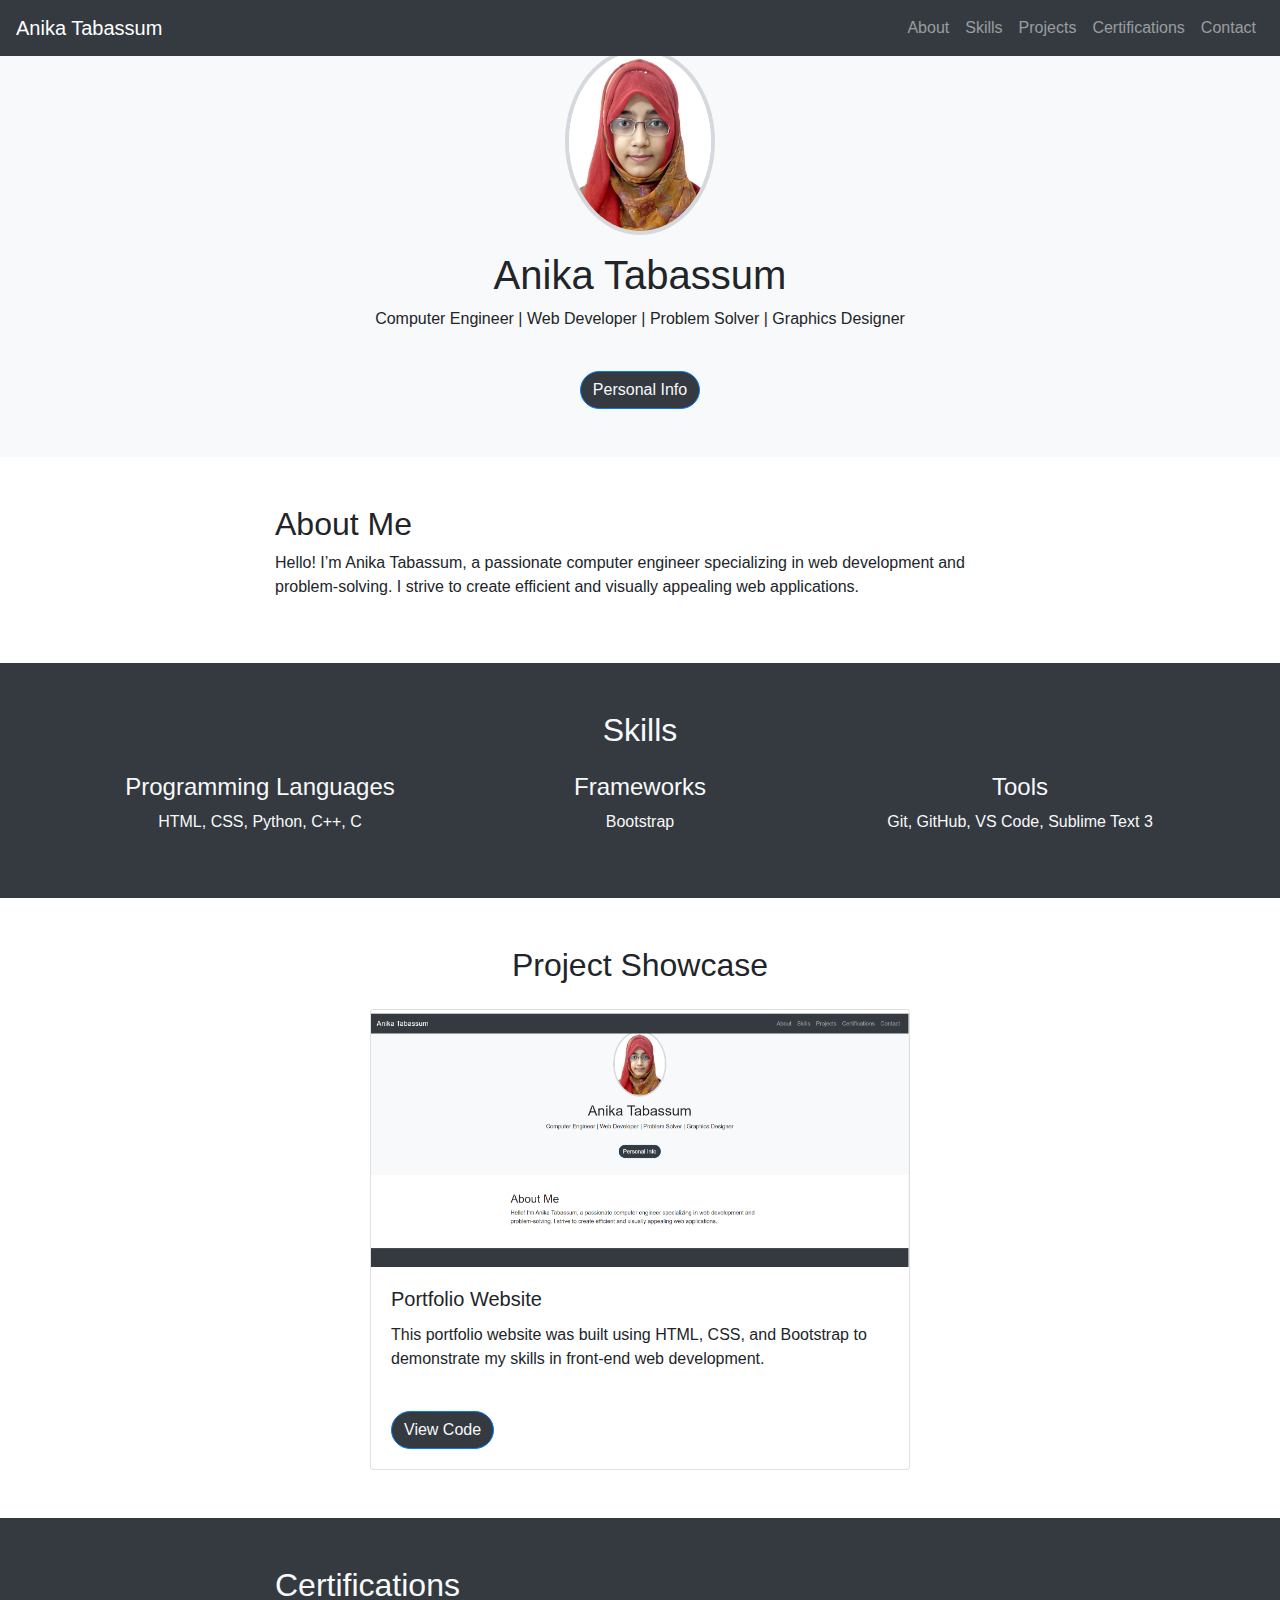
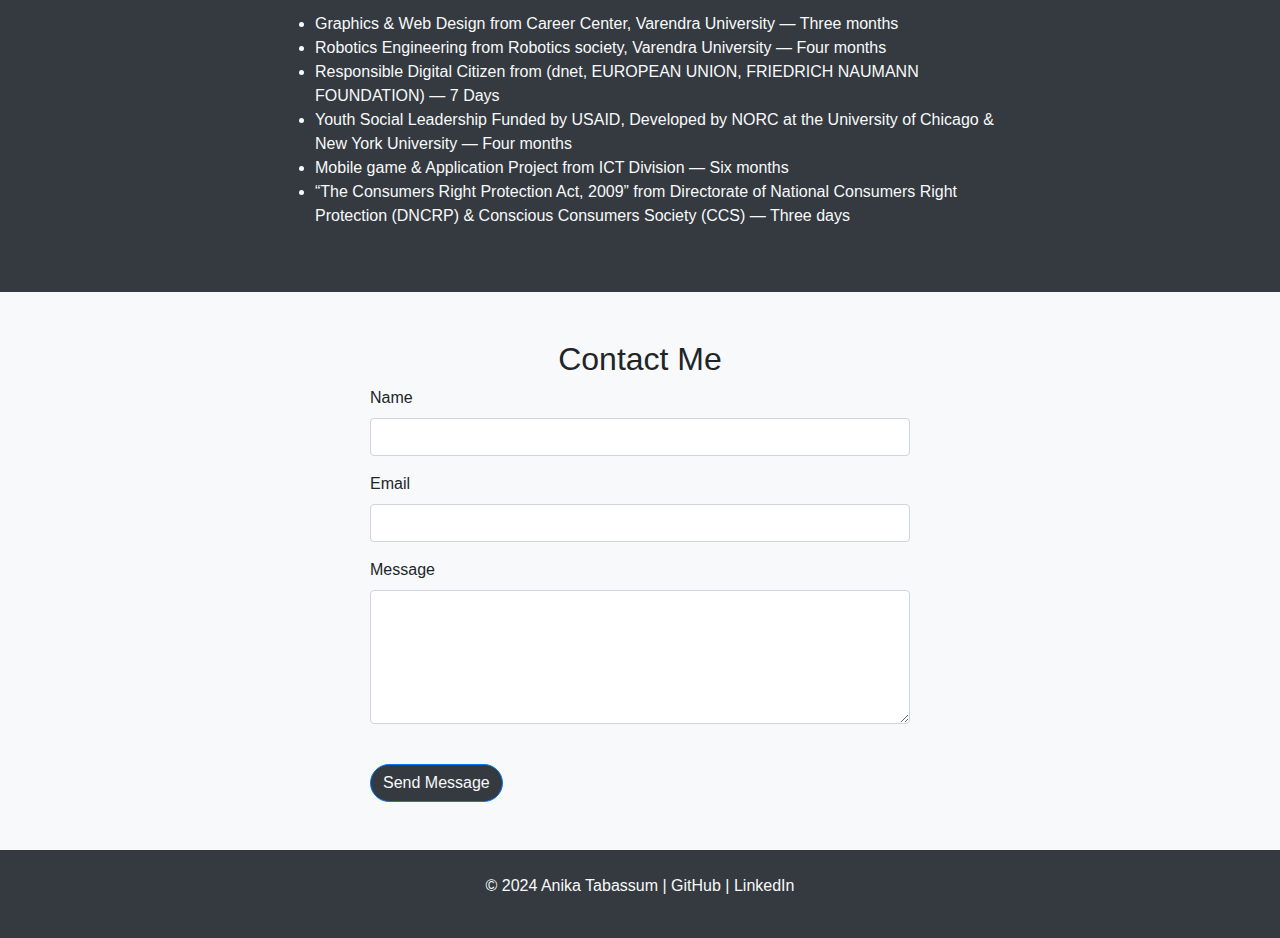
==== index.html @ c06b2f77 "initial message" ====
<!DOCTYPE html>
<html lang="en">
<head>
    <meta charset="UTF-8">
    <meta name="viewport" content="width=device-width, initial-scale=1.0">
    <meta http-equiv="X-UA-Compatible" content="ie=edge">
    <title>Anika Tabassum | Computer Engineer</title>
   <link href="https://maxcdn.bootstrapcdn.com/bootstrap/4.5.2/css/bootstrap.min.css" rel="stylesheet">
    <!-- Link to CSS -->
    <link rel="stylesheet" href="css/styles.css">
</head>
<body>

    <!-- Navigation -->
    <nav class="navbar navbar-expand-lg navbar-dark bg-dark fixed-top">
        <a class="navbar-brand" href="#">Anika Tabassum</a>
        <button class="navbar-toggler" type="button" data-toggle="collapse" data-target="#navbarNav" aria-controls="navbarNav" aria-expanded="false" aria-label="Toggle navigation">
            <span class="navbar-toggler-icon"></span>
        </button>
        <div class="collapse navbar-collapse" id="navbarNav">
            <ul class="navbar-nav ml-auto">
                <li class="nav-item"><a class="nav-link" href="#about">About</a></li>
                <li class="nav-item"><a class="nav-link" href="#skills">Skills</a></li>
                <li class="nav-item"><a class="nav-link" href="#projects">Projects</a></li>
                <li class="nav-item"><a class="nav-link" href="#certifications">Certifications</a></li>
                <li class="nav-item"><a class="nav-link" href="#contact">Contact</a></li>
            </ul>
        </div>
    </nav>
    
    <!-- Header Section -->
    <header class="text-center py-5 bg-light" id="header">
        <div class="container">
            <img src="img/profile.jpg" alt="Anika Tabassum" class="rounded-circle img-fluid" style="width: 150px;">
            <h1 class="mt-3">Anika Tabassum</h1>
            <p>Computer Engineer | Web Developer | Problem Solver | Graphics Designer</p>
            <a href="CV/index.html" class="bg-dark text-light btn btn-primary rounded-pill mt-4">Personal Info</a>


    
        </div>
    </header>

    <!-- About Section -->
    <section id="about" class="py-5">
        <div class="container">
            <div class="row">
                <div class="col-lg-8 mx-auto">
                    <h2>About Me</h2>
                    <p>Hello! I’m Anika Tabassum, a passionate computer engineer specializing in web development and problem-solving. I strive to create efficient and visually appealing web applications.</p>
                </div>
            </div>
        </div>
    </section>

    <!-- Skills Section -->
    <section id="skills" class="bg-dark text-light py-5">
        <div class="container">
            <h2 class="text-center">Skills</h2>
            <div class="row text-center mt-4">
                <div class="col-md-4">
                    <h4>Programming Languages</h4>
                    <p>HTML, CSS, Python, C++, C</p>
                </div>
                <div class="col-md-4">
                    <h4>Frameworks</h4>
                    <p>Bootstrap</p>
                </div>
                <div class="col-md-4">
                    <h4>Tools</h4>
                    <p>Git, GitHub, VS Code, Sublime Text 3</p>
                </div>
            </div>
        </div>
    </section>

     <!-- Projects Section -->
    <section id="projects" class="py-5">
        <div class="container">
            <h2 class="text-center">Project Showcase</h2>
            <div class="row mt-4">
                <div class="col-md-6 mx-auto">
                    <div class="card">
                        <img src="img/project1.png" class="card-img-top" alt="Project Screenshot">
                        <div class="card-body">
                            <h5 class="card-title">Portfolio Website</h5>
                            <p class="card-text">This portfolio website was built using HTML, CSS, and Bootstrap to demonstrate my skills in front-end web development.</p>
                            <a href="github er link dite hbe" class="bg-dark text-light btn btn-primary rounded-pill mt-4" target="_blank">View Code</a>
                        </div>
                    </div>
                </div>
            </div>
        </div>
    </section>


    <!-- Certificate Section -->
    <section id="certifications" class="bg-dark text-light py-5">
        <div class="container">
            <div class="row">
                <div class="col-lg-8 mx-auto">
                    <h2>Certifications</h2>
                    <ul>
                        <li>Graphics & Web Design from Career Center, Varendra University — Three months</li>
                        <li>Robotics Engineering from Robotics society, Varendra University — Four months</li>
                        <li>Responsible Digital Citizen from (dnet, EUROPEAN UNION, FRIEDRICH NAUMANN FOUNDATION) — 7 Days</li>
                        <li>Youth Social Leadership Funded by USAID, Developed by NORC at the University of Chicago & New York University — Four months</li>
                        <li>Mobile game & Application Project from ICT Division — Six months</li>
                        <li>“The Consumers Right Protection Act, 2009” from Directorate of National Consumers Right Protection (DNCRP) & Conscious Consumers Society (CCS) — Three days </li>
                    </ul>
                </div>
            </div>
        </div>
    </section>

     <!-- Contact Section -->
    <section id="contact" class="bg-light py-5">
        <div class="container">
            <h2 class="text-center">Contact Me</h2>
            <div class="row">
                <div class="col-md-6 mx-auto">
                    <form action="https://formspree.io/f/{your-form-id}" method="POST">
                        <div class="form-group">
                            <label for="name">Name</label>
                            <input type="text" class="form-control" id="name" name="name" required>
                        </div>
                        <div class="form-group">
                            <label for="email">Email</label>
                            <input type="email" class="form-control" id="email" name="_replyto" required>
                        </div>
                        <div class="form-group">
                            <label for="message">Message</label>
                            <textarea class="form-control" id="message" name="message" rows="5" required></textarea>
                        </div>
                        <button type="submit" class="bg-dark text-light btn btn-primary rounded-pill mt-4">Send Message</button>
                    </form>
                </div>
            </div>
        </div>
    </section>


    <!-- Footer -->
    <footer class="bg-dark text-light text-center py-4">
        <p>&copy; 2024 Anika Tabassum | <a href="https://github.com/Anikatabasum" target="_blank" class="text-light">GitHub</a> | <a href="https://www.linkedin.com/in/anika-tabassum-33b904214/" target="_blank" class="text-light">LinkedIn</a></p>
    </footer>

    <!-- Bootstrap JS and dependencies -->
    <script src="https://code.jquery.com/jquery-3.5.1.slim.min.js"></script>
    <script src="https://cdn.jsdelivr.net/npm/@popperjs/core@2.9.2/dist/umd/popper.min.js"></script>
    <script src="https://maxcdn.bootstrapcdn.com/bootstrap/4.5.2/js/bootstrap.min.js"></script>
</body>
</html>
---- css/styles.css ----
body {
    font-family: 'Arial', sans-serif;
}

header img {
    border: 4px solid #D5D8DC;
}
rounded-pill {
    background-color: #e74c3c;
}

section {
    padding-top: 50px;
}

footer a {
    text-decoration: none;
}

footer a:hover {
    color: #17a2b8;
}
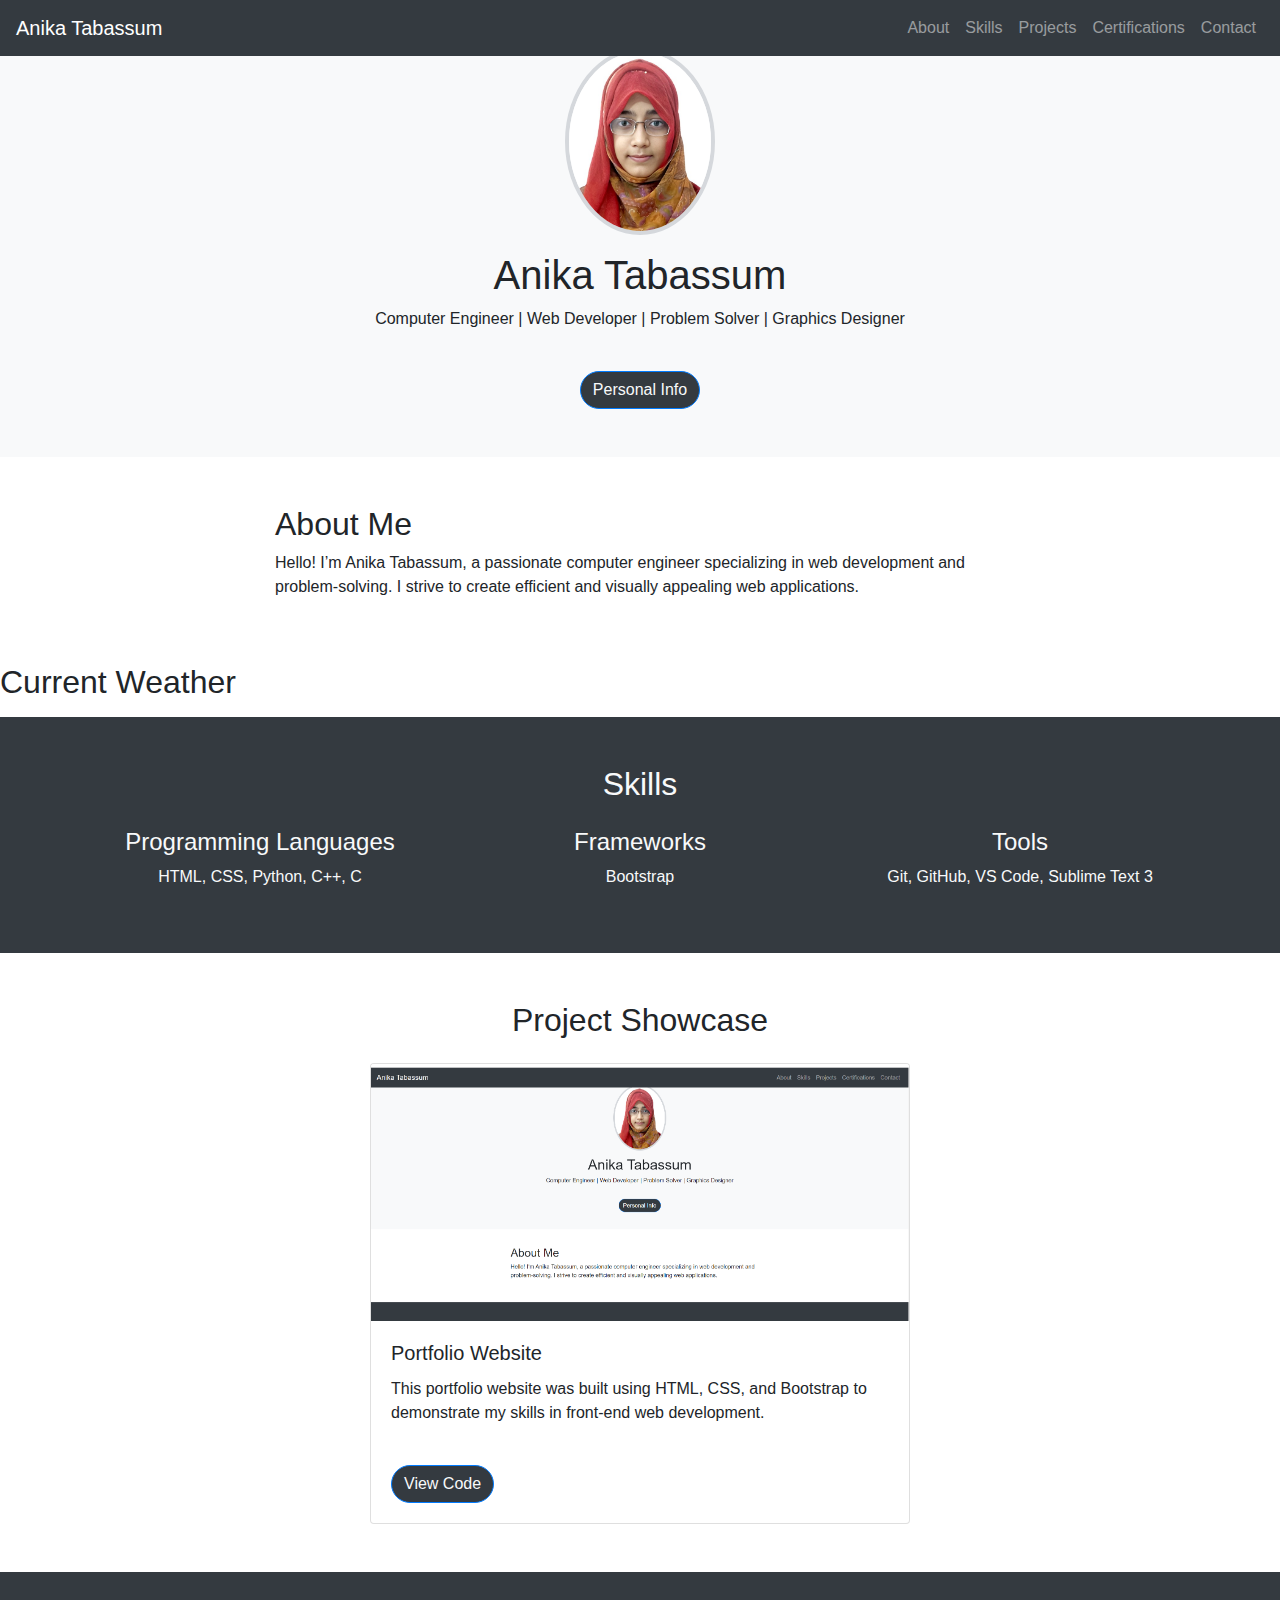
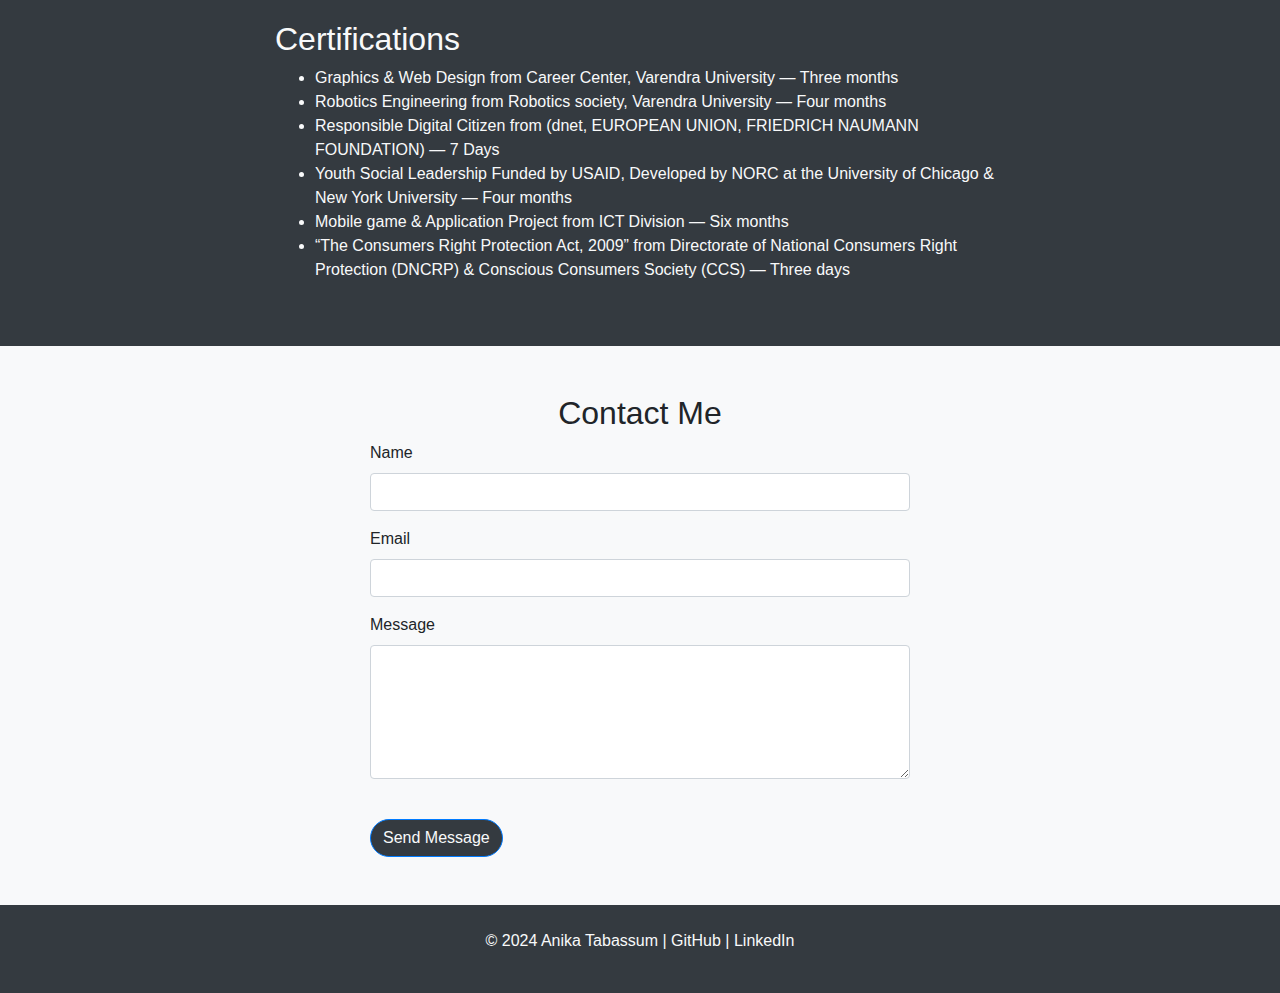
==== commit cd9c65c1: "Update index.html" ====
--- a/index.html
+++ b/index.html
@@ -8,6 +8,9 @@
    <link href="https://maxcdn.bootstrapcdn.com/bootstrap/4.5.2/css/bootstrap.min.css" rel="stylesheet">
     <!-- Link to CSS -->
     <link rel="stylesheet" href="css/styles.css">
+   <!-- Link to the JavaScript file -->
+    <script src="weather.js" defer></script>
+
 </head>
 <body>
 
@@ -53,6 +56,14 @@
         </div>
     </section>
 
+    <div id="weather">
+        <h2>Current Weather</h2>
+        <p id="location"></p>
+        <p id="temperature"></p>
+        <p id="description"></p>
+    </div>
+
+
     <!-- Skills Section -->
     <section id="skills" class="bg-dark text-light py-5">
         <div class="container">
@@ -85,7 +96,7 @@
                         <div class="card-body">
                             <h5 class="card-title">Portfolio Website</h5>
                             <p class="card-text">This portfolio website was built using HTML, CSS, and Bootstrap to demonstrate my skills in front-end web development.</p>
-                            <a href="github er link dite hbe" class="bg-dark text-light btn btn-primary rounded-pill mt-4" target="_blank">View Code</a>
+                            <a href="https://github.com/Anikatabasum/anika-tabassum-portfolio" class="bg-dark text-light btn btn-primary rounded-pill mt-4" target="_blank">View Code</a>
                         </div>
                     </div>
                 </div>
